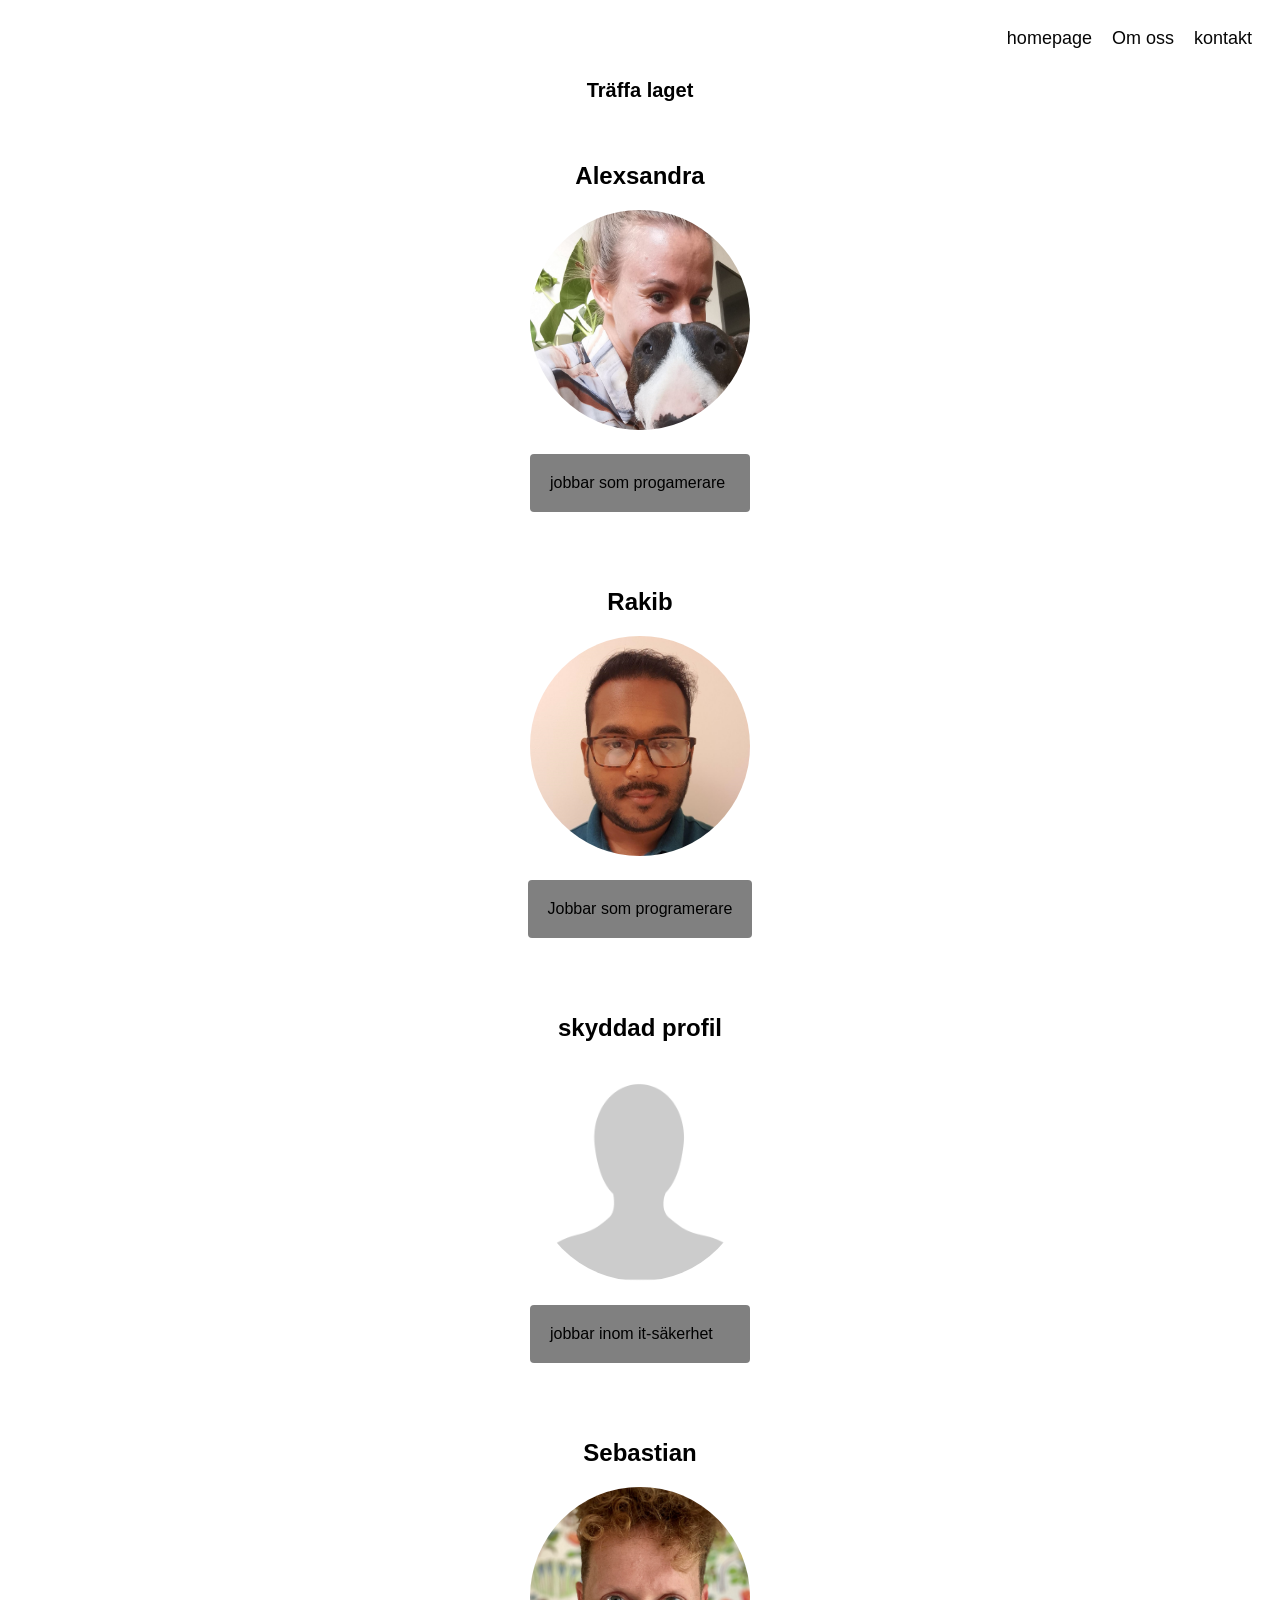
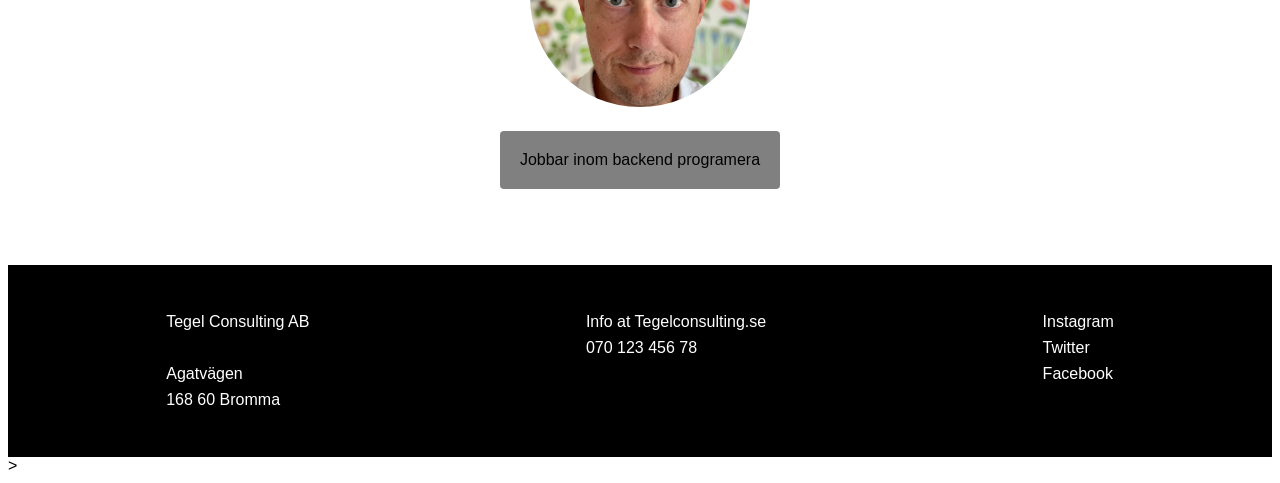
==== Card-page/Om-oss.html @ 0c27017e "Initial commit" ====
<!DOCTYPE html>
<html lang="en">
<head>
    <meta charset="UTF-8">
    <meta name="viewport" content="width=device-width, initial-scale=1.0">
    <title>Document</title>
    <link rel="stylesheet" href="Om-oss.css">
</head>
<body>

    <nav>

        <a href="../front-page/Index.html">homepage</a>
       <a href="../Card-page/Om-oss.html">Om oss</a>
       <a href="../kontakt/Info.html">kontakt</a>
       

    </nav>
    
    <main>
        
        <h1>Träffa laget</h1>

        <div class="TeamCards">

            <div class="Card1">
            <h2>Alexsandra</h2>
            <img id="Aleks" src="Alexandra.png">
            <p>jobbar som progamerare</p>
        </div>
        
        <div class="Card2">
            <h2>Rakib</h2>
            <img id="Rakib" src="Rakib.png" alt="">
            <p>Jobbar som programerare</p>
        </div>
        
        <div class="Card3">
            <h2>skyddad profil</h2>
            <img id="Skydd" src="NoPerson.png" alt="ingen profilbild">
            <p>jobbar inom it-säkerhet</p>
        </div>

        <div class="Card4">
            <h2>Sebastian</h2>
            <img id="Seb" src="Sebastian.png">
            <p>Jobbar inom backend programera</p>
        </div>
    </div>

    </main>

  <footer>

    <div>
        <p>Tegel Consulting AB</p> <br> 
        <p>Agatvägen</p>
        <p>168 60 Bromma</p>
    </div>

    <div>
    <p> Info at Tegelconsulting.se</p>
    <p>070 123 456 78</p>
     </div>

    <div> 
        <p>Instagram</p>
        <p>Twitter</p>
        <p>Facebook</p>
     </div>

  </footer>

</body>
</html>>
---- Card-page/Om-oss.css ----
:root {
    --font-size: 14px;
}

@media (min-width: 768px) {
    :root {
        --font-size: 18px;
    }
}


body {
    font-family: Arial, Helvetica, sans-serif;
    background-color: white;
    color: black
}

nav {
    display: flex;
    justify-content:flex-end;
    padding: 20px;
    gap: 20px;

}

nav a{
    color: rgb(6, 6, 6);
    text-decoration: none;
    font-size: var(--font-size);

}

nav a:hover{
    cursor: pointer;
    background-color: grey;
    border-radius: 4px;

}

h1{
    font-size: 20px;
    text-align: center;
    margin: 10px 0 40px 0;
}
.TeamCards{
    display: flex;
    flex-wrap: wrap;
    justify-content: center;
    gap: 40px;
    max-width: 900px;
    margin: 0 auto 60px auto;
    width: 380px;
    text-align: center;

}

.TeamCards h3{
    margin-bottom: 15px;

}

.TeamCards p {
    background-color:grey;
    border-radius: 5px;
    text-align: left;
    margin-top: 20px;
    border-radius: 4px;
    padding: 20px;
    
}


#Aleks, #Rakib, #Skydd, #Seb {
    width: 220px;
    height: 220px;
    border-radius: 50%;
    object-fit: cover;
    box-shadow: darkgrey;
}

footer{
    background-color: black;
    color: white;
    display: flex;
    justify-content: space-around;
    padding: 40px 20px;
    font-size: 16px;
}

footer p {
    margin: 8px 0;
}
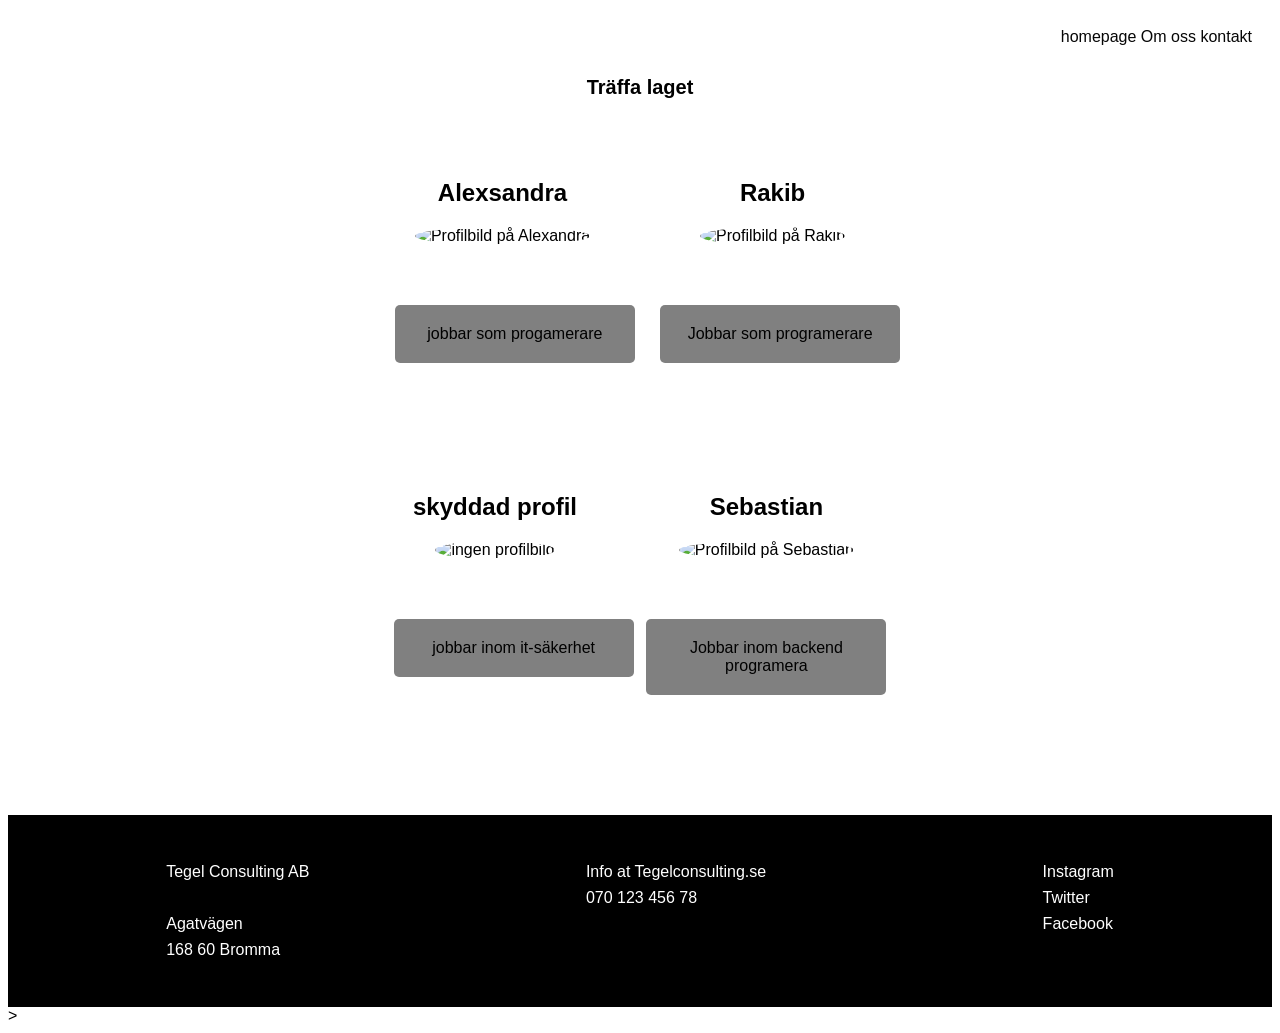
==== commit 378faae2: "har gjort lite  justeringar" ====
--- a/Card-page/Om-oss.html
+++ b/Card-page/Om-oss.html
@@ -25,25 +25,25 @@
 
             <div class="Card1">
             <h2>Alexsandra</h2>
-            <img id="Aleks" src="Alexandra.png">
+            <img id="Aleks" src="Bilder/alexandra.png" alt="Profilbild på Alexandra">
             <p>jobbar som progamerare</p>
-        </div>
+        </div> 
         
         <div class="Card2">
             <h2>Rakib</h2>
-            <img id="Rakib" src="Rakib.png" alt="">
+            <img id="Rakib" src="Bilder/rakib.png" alt="Profilbild på Rakib">
             <p>Jobbar som programerare</p>
         </div>
         
         <div class="Card3">
             <h2>skyddad profil</h2>
-            <img id="Skydd" src="NoPerson.png" alt="ingen profilbild">
+            <img id="Skydd" src="Bilder/noPerson.png" alt="ingen profilbild">
             <p>jobbar inom it-säkerhet</p>
         </div>
 
         <div class="Card4">
             <h2>Sebastian</h2>
-            <img id="Seb" src="Sebastian.png">
+            <img id="Seb" src="Bilder/sebastian.png" alt="Profilbild på Sebastian">
             <p>Jobbar inom backend programera</p>
         </div>
     </div>
--- a/Card-page/Om-oss.css
+++ b/Card-page/Om-oss.css
@@ -1,32 +1,24 @@
-:root {
-    --font-size: 14px;
-}
-
-@media (min-width: 768px) {
-    :root {
-        --font-size: 18px;
-    }
-}
-
 
 body {
     font-family: Arial, Helvetica, sans-serif;
     background-color: white;
-    color: black
+    color: black;
+    
 }
 
 nav {
-    display: flex;
+    
     justify-content:flex-end;
     padding: 20px;
     gap: 20px;
+    text-align: right;
 
 }
 
 nav a{
     color: rgb(6, 6, 6);
     text-decoration: none;
-    font-size: var(--font-size);
+
 
 }
 
@@ -40,34 +32,38 @@
 h1{
     font-size: 20px;
     text-align: center;
-    margin: 10px 0 40px 0;
+    margin: 10px;
 }
 .TeamCards{
-    display: flex;
+    display:flex;
     flex-wrap: wrap;
     justify-content: center;
-    gap: 40px;
-    max-width: 900px;
-    margin: 0 auto 60px auto;
-    width: 380px;
+    max-width: 600px;
+    margin: 60px auto;
+    width: 100%;
     text-align: center;
-
-}
+    gap: 50px;}
 
 .TeamCards h3{
+
     margin-bottom: 15px;
-
+    text-align: center;
 }
 
 .TeamCards p {
     background-color:grey;
     border-radius: 5px;
-    text-align: left;
-    margin-top: 20px;
-    border-radius: 4px;
+
+    display:flex;
+    flex-direction: column;
+    justify-content: center;
     padding: 20px;
+    max-width: 200px;
+    margin: 60px auto;
+    width: 100%;
+    text-align: center;
+}
     
-}
 
 
 #Aleks, #Rakib, #Skydd, #Seb {
@@ -76,6 +72,7 @@
     border-radius: 50%;
     object-fit: cover;
     box-shadow: darkgrey;
+    
 }
 
 footer{
@@ -91,7 +88,18 @@
     margin: 8px 0;
 }
 
+@media (min-width: 480px) and (max-width: 1024px) {
+
+    body {
+        min-width: 480px;
+        display: flex;
+        flex-direction: column;
+    }
+
+    
+}
 
 
 
 
+
